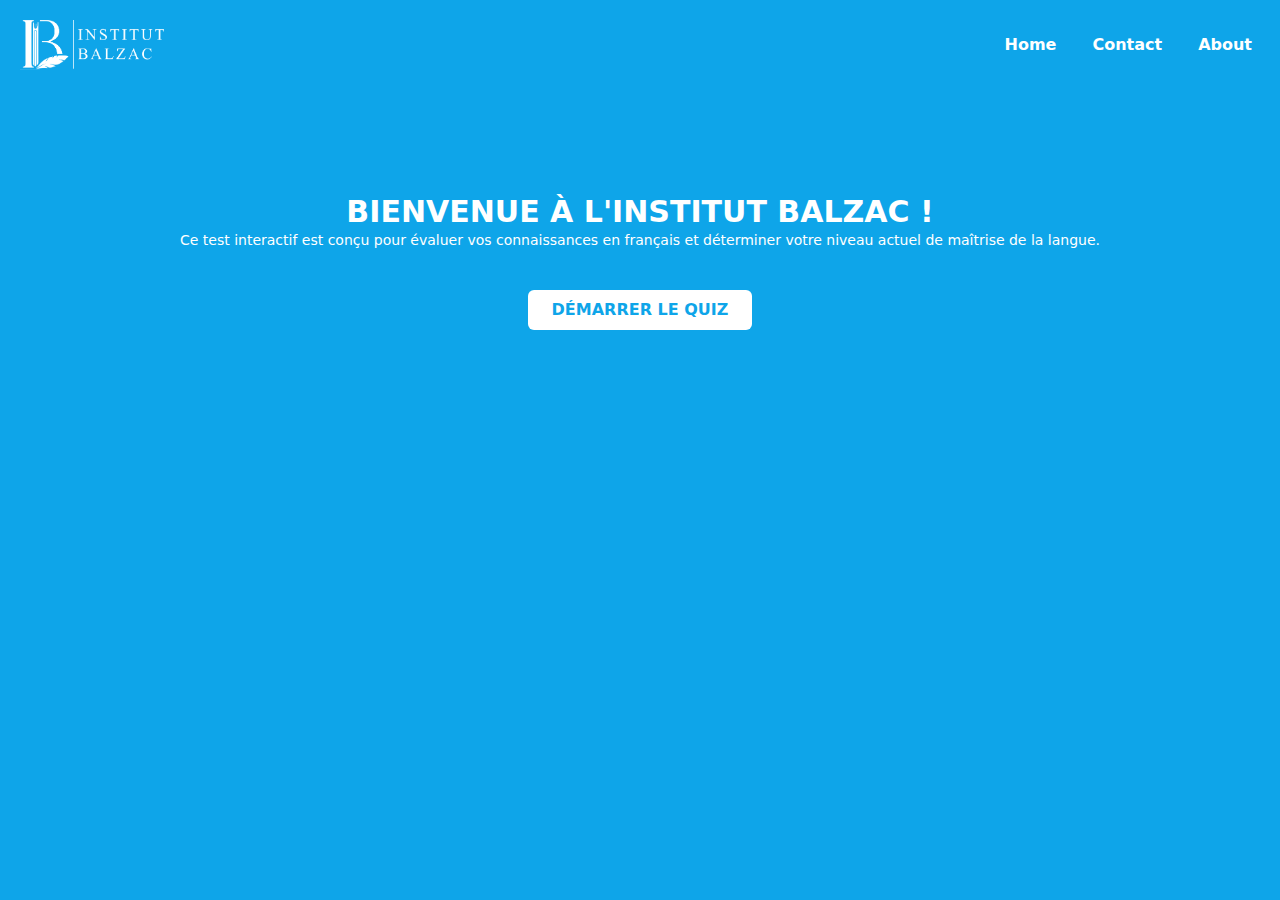
==== index.html @ 70adcbc4 "testing the game" ====
<!DOCTYPE html>
<html lang="en">
<head>
    <meta charset="UTF-8">
    <meta name="viewport" content="width=device-width, initial-scale=1.0">
    <title>Document</title>
    <meta name="description" content="">
    <meta name="keywords" content="">
    <meta http-equiv="X-UA-Compatible" content="ie=edge">
    <link rel="stylesheet" href="https://cdnjs.cloudflare.com/ajax/libs/font-awesome/6.0.0-beta3/css/all.min.css">
    <link rel="stylesheet" href="style.css">
    <script src="tailwind.js"></script>
</head>
<body class="bg-sky-500">
    <header class="flex justify-between items-center py-5 px-5">
        <img class="w-36" src="Images/Balzac-logo.png" alt="Balzac-logo">

        <!-- Desktop nav -->
        <nav class="hidden md:block">
            <ul class="flex text-white gap-5">
                <li class="mx-2"><a class="font-semibold capitalize duration-300 hover:border-b-4" href="index.html">Home</a></li>
                <li class="mx-2"><a class="font-semibold capitalize duration-300 hover:border-b-4" href="#contact">Contact</a></li>
                <li class="mx-2"><a class="font-semibold capitalize duration-300 hover:border-b-4" href="#about">About</a></li>
            </ul>
        </nav>

        <!-- Humberger Icon for mobile -->
        <div id="bar" class="block text-white md:hidden text-2xl cursor-pointer">
            <i class="fas fa-bars"></i>
        </div>
    </header>

    <!-- Off-Screen Menu (for mobile) -->
    <div id="off-screen-menu" class="fixed top-0 right-[-100%] h-screen w-full max-w-[450px] bg-sky-500 text-white flex flex-col justify-center items-center text-center text-xl gap-5 uppercase transition-all duration-300 z-[1]">
        
        <!-- Close Button -->
        <div id="close" class="absolute top-5 right-5 text-2xl cursor-pointer text-white">
            <i class="fas fa-times"></i>
        </div>

        <ul class="space-y-4">
            <li><a class="font-semibold capitalize" href="index.html" class="unset">Home</a></li>
            <li><a class="font-semibold capitalize" href="#contact" class="unset">Contact</a></li>
            <li><a class="font-semibold capitalize" href="#about" class="unset">About</a></li>
        </ul>
    </div>

    <script>
        const hamMenu = document.getElementById("bar");
        const closeMenu = document.getElementById("close");
        const offScreenMenu = document.getElementById("off-screen-menu");

        // Show menu
        hamMenu.addEventListener("click", () =>{
            offScreenMenu.classList.add('right-0');
            offScreenMenu.classList.remove('right-[-100%]');
        });

        // Hide menu
        closeMenu.addEventListener("click", () =>{
            offScreenMenu.classList.add('right-[-100%]');
            offScreenMenu.classList.remove('right-0');
        }) 
    </script>

    <main class="text-center w-full p-10 mt-16">
        <h1 class="text-white text-3xl font-bold uppercase">Bienvenue à l'Institut Balzac !</h1>
        <p class="text-white text-sm">Ce test interactif est conçu pour évaluer vos connaissances en français et déterminer votre niveau actuel de maîtrise de la langue.</p>
        <a href="game.html"><button class="text-sky-500 bg-white w-56 p-2 rounded-md uppercase font-bold mt-10 duration-300 hover:bg-orange-400 hover:text-white hover:shadow-lg hover:scale-105">Démarrer le quiz</button></a>
    </main>
</body>
</html>
---- style.css ----
button.correct p{
    color: white;
}
button.correct{
    background-color: #3DF600 !important;
}

button.incorrect {
    background-color: red !important;
}
button.incorrect p{
    color: white;
}
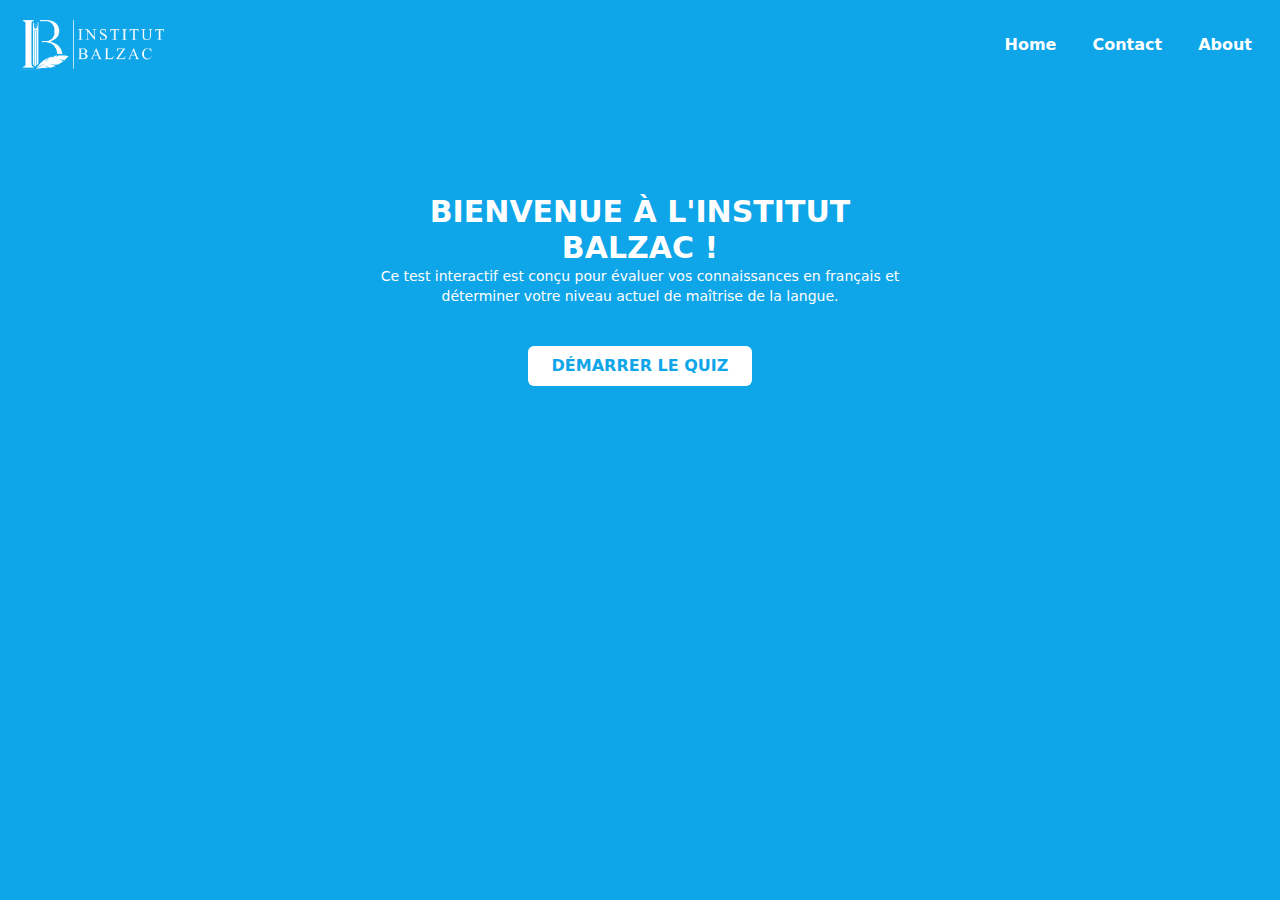
==== commit 5a853e26: "responsive" ====
--- a/index.html
+++ b/index.html
@@ -63,7 +63,7 @@
         }) 
     </script>
 
-    <main class="text-center w-full p-10 mt-16">
+    <main class="text-center w-full p-10 mt-16 md:w-6/12 lg:w6/12 mx-auto">
         <h1 class="text-white text-3xl font-bold uppercase">Bienvenue à l'Institut Balzac !</h1>
         <p class="text-white text-sm">Ce test interactif est conçu pour évaluer vos connaissances en français et déterminer votre niveau actuel de maîtrise de la langue.</p>
         <a href="game.html"><button class="text-sky-500 bg-white w-56 p-2 rounded-md uppercase font-bold mt-10 duration-300 hover:bg-orange-400 hover:text-white hover:shadow-lg hover:scale-105">Démarrer le quiz</button></a>
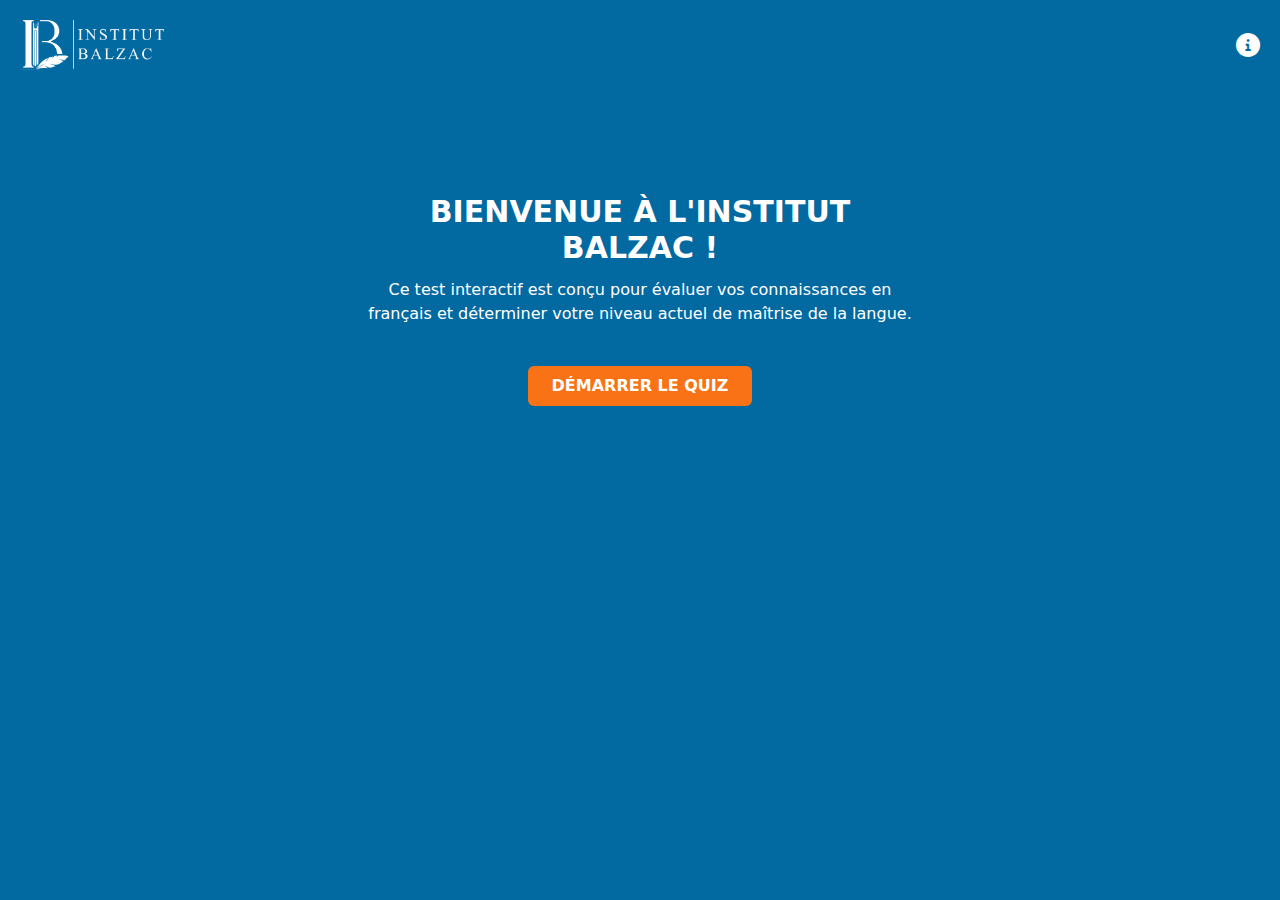
==== commit edc6410d: "change style and fix errors" ====
--- a/index.html
+++ b/index.html
@@ -3,70 +3,37 @@
 <head>
     <meta charset="UTF-8">
     <meta name="viewport" content="width=device-width, initial-scale=1.0">
-    <title>Document</title>
-    <meta name="description" content="">
-    <meta name="keywords" content="">
+    <meta name="description" content="Participez au quiz TCF pour tester vos connaissances en français. Découvrez votre niveau de maîtrise, de A1 à C2, et progressez avec l'Institut Balzac.">
+    <meta name="keywords" content="Quiz TCF, test de français, niveau de français, évaluation de langue, Institut Balzac, test TCF, niveau A1 C2, apprendre français">
     <meta http-equiv="X-UA-Compatible" content="ie=edge">
+    <title>Quiz TCF Français - Testez et Évaluez Votre Niveau de Langue | Institut Balzac</title>
     <link rel="stylesheet" href="https://cdnjs.cloudflare.com/ajax/libs/font-awesome/6.0.0-beta3/css/all.min.css">
     <link rel="stylesheet" href="style.css">
     <script src="tailwind.js"></script>
 </head>
-<body class="bg-sky-500">
+<body class="bg-sky-700">
+    
     <header class="flex justify-between items-center py-5 px-5">
+
         <img class="w-36" src="Images/Balzac-logo.png" alt="Balzac-logo">
 
-        <!-- Desktop nav -->
-        <nav class="hidden md:block">
-            <ul class="flex text-white gap-5">
-                <li class="mx-2"><a class="font-semibold capitalize duration-300 hover:border-b-4" href="index.html">Home</a></li>
-                <li class="mx-2"><a class="font-semibold capitalize duration-300 hover:border-b-4" href="#contact">Contact</a></li>
-                <li class="mx-2"><a class="font-semibold capitalize duration-300 hover:border-b-4" href="#about">About</a></li>
-            </ul>
-        </nav>
-
-        <!-- Humberger Icon for mobile -->
-        <div id="bar" class="block text-white md:hidden text-2xl cursor-pointer">
-            <i class="fas fa-bars"></i>
-        </div>
+        <i class="fa-solid fa-circle-info text-white text-2xl"></i>
     </header>
 
-    <!-- Off-Screen Menu (for mobile) -->
-    <div id="off-screen-menu" class="fixed top-0 right-[-100%] h-screen w-full max-w-[450px] bg-sky-500 text-white flex flex-col justify-center items-center text-center text-xl gap-5 uppercase transition-all duration-300 z-[1]">
-        
-        <!-- Close Button -->
-        <div id="close" class="absolute top-5 right-5 text-2xl cursor-pointer text-white">
-            <i class="fas fa-times"></i>
-        </div>
+    <main class="text-center w-full p-10 mt-16 md:w-6/12 lg:w6/12 mx-auto">
 
-        <ul class="space-y-4">
-            <li><a class="font-semibold capitalize" href="index.html" class="unset">Home</a></li>
-            <li><a class="font-semibold capitalize" href="#contact" class="unset">Contact</a></li>
-            <li><a class="font-semibold capitalize" href="#about" class="unset">About</a></li>
-        </ul>
-    </div>
+        <h1 class="text-white text-3xl font-bold uppercase">Bienvenue à l'Institut Balzac !</h1>
+        <p class="text-white mt-3">Ce test interactif est conçu pour évaluer vos connaissances en français et déterminer votre niveau actuel de maîtrise de la langue.</p>
+        <a href="game.html"><button class="text-white bg-orange-500 w-56 p-2 rounded-md uppercase font-bold mt-10 duration-300 hover:shadow-lg hover:scale-105">Démarrer le quiz</button></a>
+        <p class="text-white text-base mt-5 hidden" id="scoreDisplay">Votre score précédent est : <span id="finalScore">0</span>/10</p>
+    
+    </main>
 
+    <script src="end.js"></script>
     <script>
-        const hamMenu = document.getElementById("bar");
-        const closeMenu = document.getElementById("close");
-        const offScreenMenu = document.getElementById("off-screen-menu");
-
-        // Show menu
-        hamMenu.addEventListener("click", () =>{
-            offScreenMenu.classList.add('right-0');
-            offScreenMenu.classList.remove('right-[-100%]');
-        });
-
-        // Hide menu
-        closeMenu.addEventListener("click", () =>{
-            offScreenMenu.classList.add('right-[-100%]');
-            offScreenMenu.classList.remove('right-0');
-        }) 
+        if (localStorage.getItem("showScore") === "true") {
+            document.getElementById("scoreDisplay").classList.remove("hidden");
+        }
     </script>
-
-    <main class="text-center w-full p-10 mt-16 md:w-6/12 lg:w6/12 mx-auto">
-        <h1 class="text-white text-3xl font-bold uppercase">Bienvenue à l'Institut Balzac !</h1>
-        <p class="text-white text-sm">Ce test interactif est conçu pour évaluer vos connaissances en français et déterminer votre niveau actuel de maîtrise de la langue.</p>
-        <a href="game.html"><button class="text-sky-500 bg-white w-56 p-2 rounded-md uppercase font-bold mt-10 duration-300 hover:bg-orange-400 hover:text-white hover:shadow-lg hover:scale-105">Démarrer le quiz</button></a>
-    </main>
 </body>
 </html>--- a/style.css
+++ b/style.css
@@ -2,7 +2,7 @@
     color: white;
 }
 button.correct{
-    background-color: #3DF600 !important;
+    background-color: #2CBF00 !important;
 }
 
 button.incorrect {
@@ -11,4 +11,3 @@
 button.incorrect p{
     color: white;
 }
-
